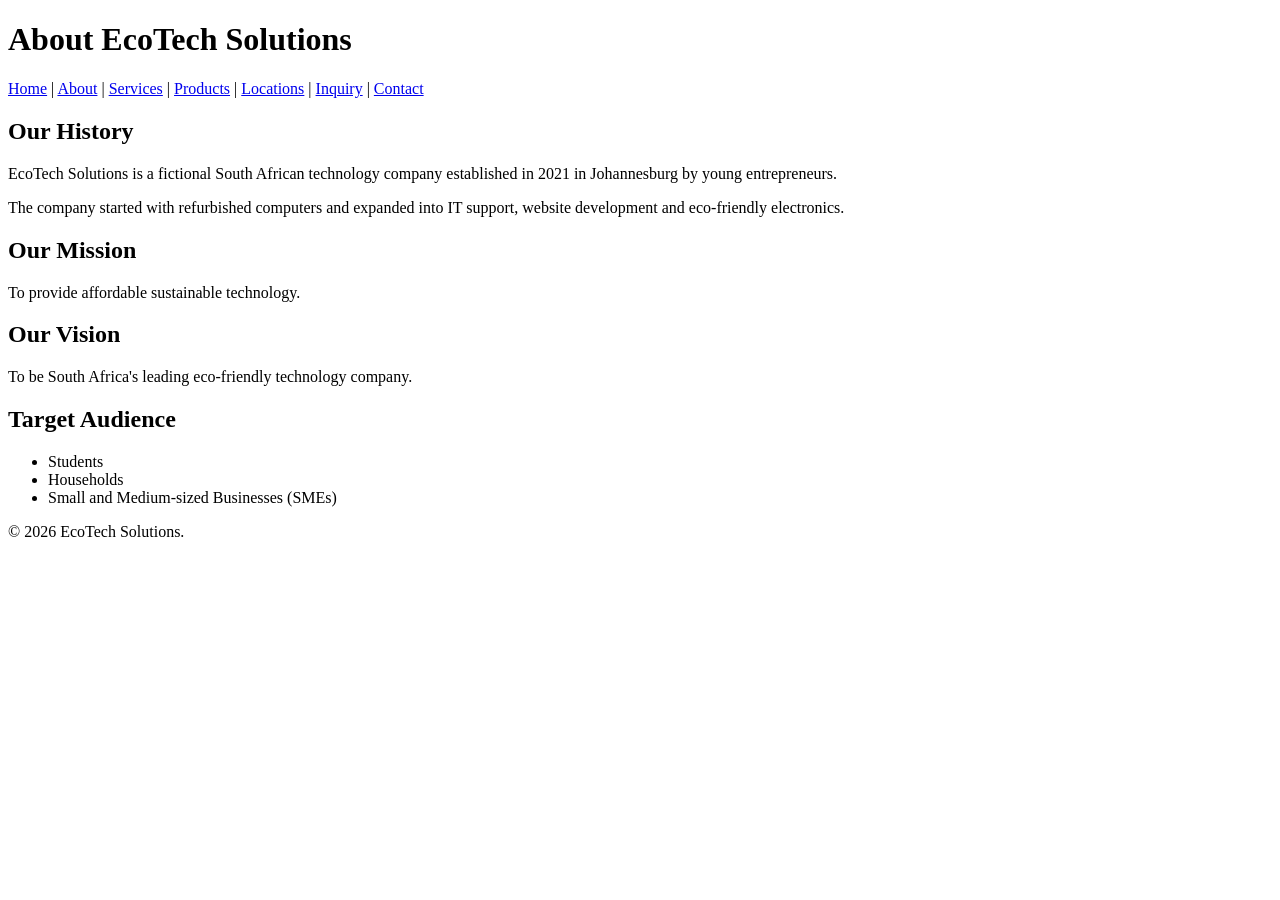
==== about.html @ 3eddca94 "Add files via upload" ====
<!DOCTYPE html>
<html lang="en">
<head>
    <meta charset="UTF-8">
    <meta name="viewport" content="width=device-width, initial-scale=1.0">
    <title>About - EcoTech Solutions</title>
</head>
<body>

    <header>
        <h1>About EcoTech Solutions</h1>

        <nav>
            <a href="index.html">Home</a> |
            <a href="about.html">About</a> |
            <a href="services.html">Services</a> |
            <a href="products.html">Products</a> |
            <a href="locations.html">Locations</a> |
            <a href="inquiry.html">Inquiry</a> |
            <a href="contact.html">Contact</a>
        </nav>
    </header>

    <main>

        <h2>Our History</h2>

        <p>
            EcoTech Solutions is a fictional South African technology
            company established in 2021 in Johannesburg by young
            entrepreneurs.
        </p>

        <p>
            The company started with refurbished computers and expanded
            into IT support, website development and eco-friendly
            electronics.
        </p>

        <h2>Our Mission</h2>

        <p>
            To provide affordable sustainable technology.
        </p>

        <h2>Our Vision</h2>

        <p>
            To be South Africa's leading eco-friendly technology company.
        </p>

        <h2>Target Audience</h2>

        <ul>
            <li>Students</li>
            <li>Households</li>
            <li>Small and Medium-sized Businesses (SMEs)</li>
        </ul>

    </main>

    <footer>
        <p>&copy; 2026 EcoTech Solutions.</p>
    </footer>

</body>
</html>
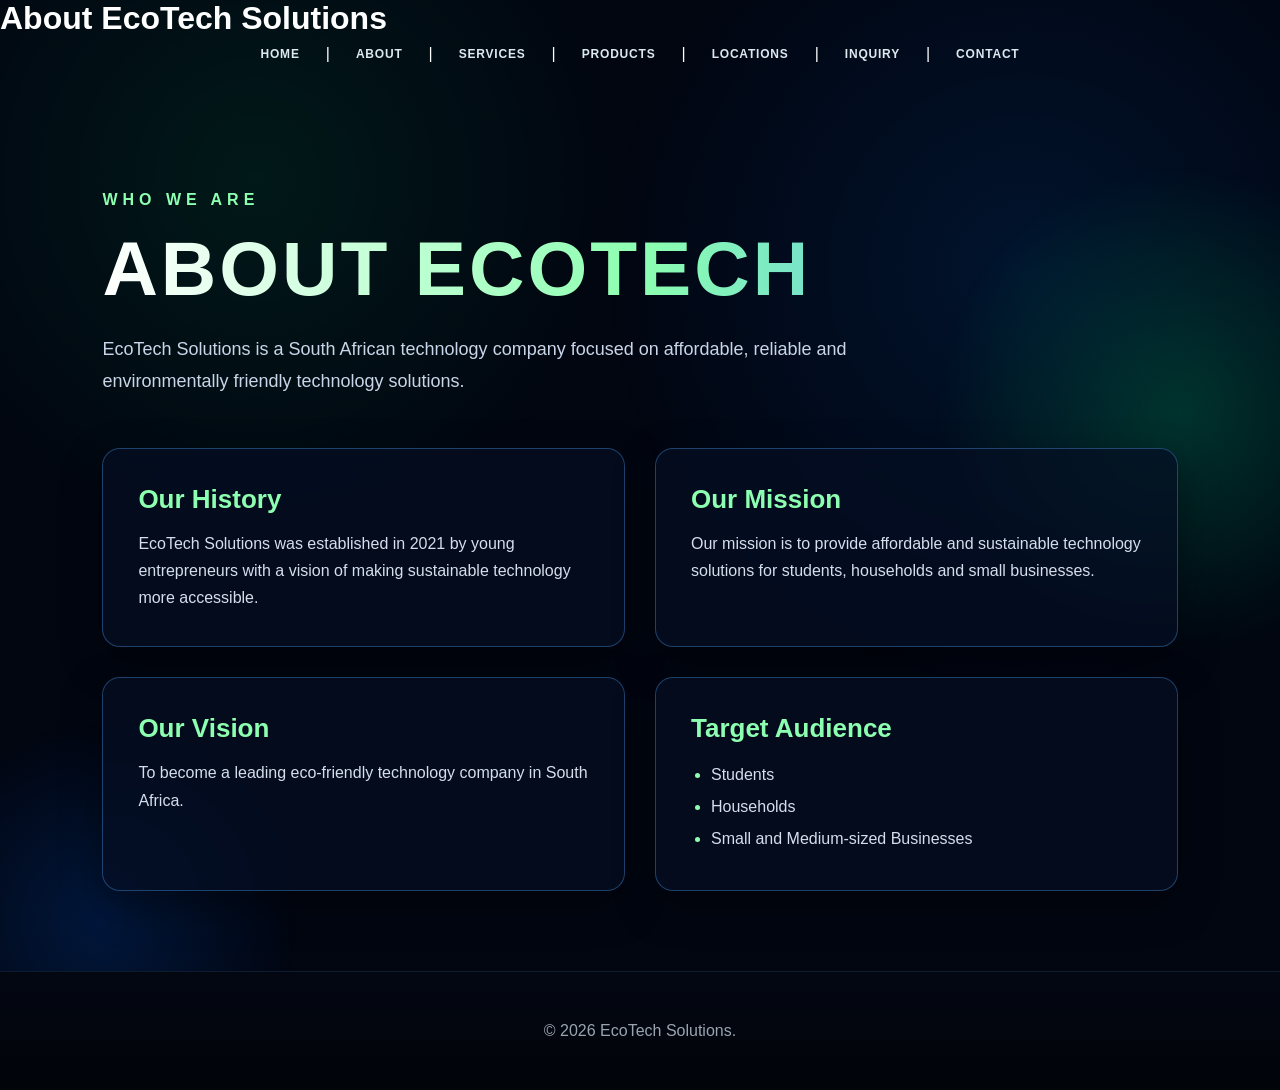
==== commit d12f350c: "Add files via upload" ====
--- a/about.html
+++ b/about.html
@@ -1,6 +1,7 @@
 <!DOCTYPE html>
 <html lang="en">
 <head>
+    <link rel="stylesheet" href="style.css">
     <meta charset="UTF-8">
     <meta name="viewport" content="width=device-width, initial-scale=1.0">
     <title>About - EcoTech Solutions</title>
@@ -21,44 +22,54 @@
         </nav>
     </header>
 
-    <main>
+<main class="page-content">
 
-        <h2>Our History</h2>
+    <p class="page-subtitle">WHO WE ARE</p>
 
-        <p>
-            EcoTech Solutions is a fictional South African technology
-            company established in 2021 in Johannesburg by young
-            entrepreneurs.
-        </p>
+    <h1 class="page-title">About EcoTech</h1>
 
-        <p>
-            The company started with refurbished computers and expanded
-            into IT support, website development and eco-friendly
-            electronics.
-        </p>
+    <p class="page-description">
+        EcoTech Solutions is a South African technology company focused on
+        affordable, reliable and environmentally friendly technology solutions.
+    </p>
 
-        <h2>Our Mission</h2>
+    <div class="content-grid">
 
-        <p>
-            To provide affordable sustainable technology.
-        </p>
+        <div class="content-card">
+            <h2>Our History</h2>
+            <p>
+                EcoTech Solutions was established in 2021 by young entrepreneurs
+                with a vision of making sustainable technology more accessible.
+            </p>
+        </div>
 
-        <h2>Our Vision</h2>
+        <div class="content-card">
+            <h2>Our Mission</h2>
+            <p>
+                Our mission is to provide affordable and sustainable technology
+                solutions for students, households and small businesses.
+            </p>
+        </div>
 
-        <p>
-            To be South Africa's leading eco-friendly technology company.
-        </p>
+        <div class="content-card">
+            <h2>Our Vision</h2>
+            <p>
+                To become a leading eco-friendly technology company in South Africa.
+            </p>
+        </div>
 
-        <h2>Target Audience</h2>
+        <div class="content-card">
+            <h2>Target Audience</h2>
+            <ul>
+                <li>Students</li>
+                <li>Households</li>
+                <li>Small and Medium-sized Businesses</li>
+            </ul>
+        </div>
 
-        <ul>
-            <li>Students</li>
-            <li>Households</li>
-            <li>Small and Medium-sized Businesses (SMEs)</li>
-        </ul>
+    </div>
 
-    </main>
-
+</main>
     <footer>
         <p>&copy; 2026 EcoTech Solutions.</p>
     </footer>
--- a/style.css
+++ b/style.css
@@ -0,0 +1,1545 @@
+* {
+    margin: 0;
+    padding: 0;
+    box-sizing: border-box;
+}
+
+html {
+    scroll-behavior: smooth;
+}
+
+body {
+    font-family: Arial, Helvetica, sans-serif;
+    background: #020611;
+    color: #ffffff;
+    min-height: 100vh;
+    overflow-x: hidden;
+}
+
+body::before {
+    content: "";
+    position: fixed;
+    inset: 0;
+    background:
+        radial-gradient(circle at 20% 20%, rgba(0, 255, 120, 0.08), transparent 30%),
+        radial-gradient(circle at 80% 30%, rgba(0, 120, 255, 0.12), transparent 35%);
+    pointer-events: none;
+    z-index: -1;
+}
+
+.site-header {
+    width: 100%;
+    min-height: 88px;
+    padding: 16px 6%;
+    display: flex;
+    align-items: center;
+    justify-content: space-between;
+    gap: 30px;
+    position: relative;
+    z-index: 10;
+    background: rgba(2, 7, 18, 0.88);
+    border-bottom: 1px solid rgba(0, 255, 130, 0.15);
+    backdrop-filter: blur(18px);
+    box-shadow: 0 10px 40px rgba(0, 0, 0, 0.35);
+}
+
+.brand {
+    display: flex;
+    align-items: center;
+    gap: 12px;
+    min-width: 190px;
+}
+
+.logo-circle {
+    width: 44px;
+    height: 44px;
+    border-radius: 50%;
+    display: flex;
+    align-items: center;
+    justify-content: center;
+    color: #9cffb8;
+    font-size: 25px;
+    border: 2px solid #53ff8a;
+    background: radial-gradient(circle, #0b542b, #03130c);
+    box-shadow:
+        0 0 10px rgba(70, 255, 130, 0.7),
+        inset 0 0 15px rgba(70, 255, 130, 0.3);
+    transform: translateZ(20px);
+}
+
+.brand h1 {
+    font-size: 25px;
+    letter-spacing: 1px;
+    font-weight: 900;
+    line-height: 1;
+}
+
+.brand h1 span {
+    color: #55ff87;
+    text-shadow: 0 0 12px rgba(80, 255, 130, 0.5);
+}
+
+.brand small {
+    display: block;
+    margin-top: 5px;
+    font-size: 8px;
+    letter-spacing: 4px;
+    color: #8fa7b7;
+}
+
+nav {
+    display: flex;
+    align-items: center;
+    justify-content: center;
+    gap: 26px;
+}
+
+nav a {
+    color: #dce9ef;
+    text-decoration: none;
+    font-size: 12px;
+    font-weight: 700;
+    letter-spacing: 0.8px;
+    text-transform: uppercase;
+    position: relative;
+    padding: 10px 0;
+    transition: 0.3s ease;
+}
+
+nav a::after {
+    content: "";
+    position: absolute;
+    left: 50%;
+    bottom: 2px;
+    width: 0;
+    height: 2px;
+    background: #54ff8a;
+    box-shadow: 0 0 10px #54ff8a;
+    transform: translateX(-50%);
+    transition: 0.3s ease;
+}
+
+nav a:hover {
+    color: #59ff8d;
+    text-shadow: 0 0 10px rgba(80, 255, 130, 0.6);
+    transform: translateY(-2px);
+}
+
+nav a:hover::after {
+    width: 100%;
+}
+
+.header-button {
+    color: #ffffff;
+    text-decoration: none;
+    padding: 12px 22px;
+    border: 1px solid #55a9ff;
+    border-radius: 30px;
+    font-size: 12px;
+    font-weight: 700;
+    white-space: nowrap;
+    background: rgba(20, 80, 150, 0.12);
+    box-shadow:
+        0 0 12px rgba(60, 150, 255, 0.2),
+        inset 0 0 15px rgba(60, 150, 255, 0.05);
+    transition: 0.35s ease;
+}
+
+.header-button:hover {
+    color: #ffffff;
+    background: #0879d9;
+    border-color: #72c0ff;
+    transform: translateY(-3px) scale(1.04);
+    box-shadow:
+        0 8px 25px rgba(0, 130, 255, 0.35),
+        0 0 20px rgba(0, 150, 255, 0.35);
+}
+
+main {
+    width: 100%;
+}
+
+.hero {
+    min-height: calc(100vh - 88px);
+    position: relative;
+    display: flex;
+    align-items: center;
+    padding: 90px 8%;
+    overflow: hidden;
+    isolation: isolate;
+    background-image:
+        linear-gradient(
+            90deg,
+            rgba(1, 5, 12, 0.96) 0%,
+            rgba(1, 7, 18, 0.88) 28%,
+            rgba(2, 10, 25, 0.45) 58%,
+            rgba(0, 10, 25, 0.28) 100%
+        ),
+        url("images/hero.jpg");
+    background-size: cover;
+    background-position: center;
+    background-repeat: no-repeat;
+}
+
+.hero::before {
+    content: "";
+    position: absolute;
+    inset: -5%;
+    z-index: -2;
+    background:
+        radial-gradient(circle at 75% 50%, rgba(0, 115, 255, 0.18), transparent 35%),
+        radial-gradient(circle at 25% 60%, rgba(0, 255, 120, 0.08), transparent 30%);
+    pointer-events: none;
+}
+
+.hero::after {
+    content: "";
+    position: absolute;
+    inset: 0;
+    z-index: -1;
+    background:
+        linear-gradient(180deg, rgba(0, 0, 0, 0.15), transparent 35%, rgba(0, 0, 0, 0.35)),
+        linear-gradient(90deg, rgba(0, 0, 0, 0.2), transparent 70%);
+    pointer-events: none;
+}
+
+.hero-content {
+    width: min(720px, 100%);
+    position: relative;
+    z-index: 2;
+    transform-style: preserve-3d;
+    animation: heroIn 1s ease-out;
+}
+
+.eyebrow {
+    color: #65ff8e;
+    font-size: 13px;
+    font-weight: 800;
+    letter-spacing: 5px;
+    margin-bottom: 20px;
+    text-shadow: 0 0 15px rgba(80, 255, 130, 0.7);
+}
+
+.hero h2 {
+    position: relative;
+    padding-left: 28px;
+    font-size: clamp(48px, 7vw, 88px);
+    line-height: 0.98;
+    font-weight: 900;
+    letter-spacing: -3px;
+    text-transform: uppercase;
+    text-shadow:
+        0 4px 0 rgba(0, 0, 0, 0.3),
+        0 10px 30px rgba(0, 0, 0, 0.5);
+}
+
+.hero h2::before {
+    content: "";
+    position: absolute;
+    left: 0;
+    top: 2px;
+    bottom: 2px;
+    width: 5px;
+    border-radius: 5px;
+    background: #58ff86;
+    box-shadow:
+        0 0 12px #58ff86,
+        0 0 30px rgba(70, 255, 130, 0.65);
+}
+
+.hero h2 span {
+    display: block;
+    color: #8aff9e;
+    text-shadow:
+        0 0 8px rgba(90, 255, 130, 0.7),
+        0 0 25px rgba(50, 255, 120, 0.35),
+        0 4px 0 rgba(0, 80, 40, 0.4);
+}
+
+.hero-text {
+    max-width: 650px;
+    margin: 28px 0 32px 28px;
+    color: #d3e0e7;
+    font-size: 16px;
+    line-height: 1.7;
+    text-shadow: 0 2px 8px #000;
+}
+
+.hero-buttons {
+    display: flex;
+    align-items: center;
+    gap: 16px;
+    margin-left: 28px;
+    perspective: 800px;
+}
+
+.btn {
+    display: inline-flex;
+    align-items: center;
+    justify-content: center;
+    min-width: 175px;
+    padding: 15px 25px;
+    border-radius: 8px;
+    text-decoration: none;
+    font-size: 13px;
+    font-weight: 800;
+    letter-spacing: 1px;
+    text-transform: uppercase;
+    transition: 0.35s ease;
+    position: relative;
+    transform-style: preserve-3d;
+}
+
+.btn-primary {
+    color: #04110a;
+    background: linear-gradient(135deg, #a4ffb5, #52e982);
+    border: 1px solid #b5ffc4;
+    box-shadow:
+        0 10px 25px rgba(50, 255, 120, 0.2),
+        0 0 20px rgba(50, 255, 120, 0.15);
+}
+
+.btn-primary:hover {
+    transform: translateY(-6px) rotateX(8deg) scale(1.04);
+    box-shadow:
+        0 18px 35px rgba(50, 255, 120, 0.3),
+        0 0 30px rgba(50, 255, 120, 0.4);
+}
+
+.btn-outline {
+    color: #ffffff;
+    background: rgba(5, 30, 55, 0.35);
+    border: 1px solid #37bfff;
+    box-shadow:
+        inset 0 0 15px rgba(30, 170, 255, 0.08),
+        0 0 12px rgba(30, 170, 255, 0.12);
+}
+
+.btn-outline:hover {
+    color: #ffffff;
+    background: rgba(0, 125, 220, 0.3);
+    transform: translateY(-6px) rotateX(8deg) scale(1.04);
+    box-shadow:
+        0 18px 35px rgba(0, 140, 255, 0.25),
+        0 0 25px rgba(0, 170, 255, 0.35);
+}
+
+section:not(.hero) {
+    padding: 90px 8%;
+    background: #030914;
+}
+
+section:not(.hero) h1,
+section:not(.hero) h2 {
+    color: #ffffff;
+    margin-bottom: 20px;
+}
+
+section:not(.hero) p {
+    color: #b8c9d2;
+    line-height: 1.7;
+}
+
+.card,
+.service-card,
+.product-card {
+    background: linear-gradient(
+        145deg,
+        rgba(15, 45, 65, 0.8),
+        rgba(3, 12, 25, 0.9)
+    );
+    border: 1px solid rgba(80, 255, 140, 0.18);
+    border-radius: 18px;
+    padding: 28px;
+    box-shadow:
+        0 15px 40px rgba(0, 0, 0, 0.35),
+        inset 0 1px 0 rgba(255, 255, 255, 0.05);
+    transform-style: preserve-3d;
+    transition: 0.4s ease;
+}
+
+.card:hover,
+.service-card:hover,
+.product-card:hover {
+    transform: translateY(-10px) rotateX(3deg) rotateY(-3deg);
+    border-color: rgba(80, 255, 140, 0.5);
+    box-shadow:
+        0 25px 55px rgba(0, 0, 0, 0.5),
+        0 0 25px rgba(50, 255, 120, 0.12);
+}
+
+button,
+input,
+textarea,
+select {
+    font-family: inherit;
+}
+
+input,
+textarea,
+select {
+    width: 100%;
+    padding: 14px 16px;
+    margin-top: 8px;
+    color: #ffffff;
+    background: rgba(3, 15, 28, 0.9);
+    border: 1px solid rgba(80, 180, 255, 0.3);
+    border-radius: 8px;
+    outline: none;
+    transition: 0.3s ease;
+}
+
+input:focus,
+textarea:focus,
+select:focus {
+    border-color: #55ff8a;
+    box-shadow: 0 0 15px rgba(80, 255, 130, 0.15);
+}
+
+textarea {
+    min-height: 140px;
+    resize: vertical;
+}
+
+footer {
+    padding: 30px 8%;
+    text-align: center;
+    color: #8da2ad;
+    background: #01050b;
+    border-top: 1px solid rgba(80, 255, 130, 0.12);
+}
+
+@keyframes heroIn {
+    from {
+        opacity: 0;
+        transform: translateY(35px) translateZ(-40px);
+    }
+
+    to {
+        opacity: 1;
+        transform: translateY(0) translateZ(0);
+    }
+}
+
+@media (max-width: 1100px) {
+    .site-header {
+        padding: 15px 4%;
+    }
+
+    nav {
+        gap: 16px;
+    }
+
+    nav a {
+        font-size: 10px;
+    }
+
+    .hero {
+        padding: 80px 6%;
+    }
+}
+
+@media (max-width: 850px) {
+    .site-header {
+        flex-wrap: wrap;
+        justify-content: center;
+    }
+
+    .brand {
+        width: 100%;
+        justify-content: center;
+    }
+
+    nav {
+        order: 3;
+        width: 100%;
+        flex-wrap: wrap;
+    }
+
+    .header-button {
+        position: absolute;
+        right: 20px;
+        top: 18px;
+    }
+
+    .hero {
+        min-height: 720px;
+        padding: 70px 7%;
+        background-position: 65% center;
+    }
+
+    .hero h2 {
+        font-size: clamp(45px, 9vw, 70px);
+    }
+}
+
+@media (max-width: 600px) {
+    .site-header {
+        min-height: auto;
+        padding: 18px 5%;
+    }
+
+    .header-button {
+        display: none;
+    }
+
+    nav {
+        gap: 12px 18px;
+    }
+
+    nav a {
+        font-size: 9px;
+    }
+
+    .hero {
+        min-height: 700px;
+        padding: 60px 7%;
+        background-position: 62% center;
+    }
+
+    .hero h2 {
+        padding-left: 20px;
+        font-size: clamp(42px, 12vw, 62px);
+        letter-spacing: -2px;
+    }
+
+    .hero h2::before {
+        width: 4px;
+    }
+
+    .eyebrow {
+        font-size: 10px;
+        letter-spacing: 3px;
+    }
+
+    .hero-text {
+        margin-left: 20px;
+        font-size: 14px;
+    }
+
+    .hero-buttons {
+        margin-left: 20px;
+        flex-direction: column;
+        align-items: stretch;
+    }
+
+    .btn {
+        width: 100%;
+    }
+}
+.hero-content {
+    transform-style: preserve-3d;
+    perspective: 1000px;
+}
+
+.hero-content .eyebrow {
+    transform: translateZ(35px);
+}
+
+.hero h2 {
+    transform: translateZ(45px);
+    text-shadow:
+        0 2px 0 #b7c5ce,
+        0 5px 0 rgba(0, 40, 60, 0.7),
+        0 12px 25px rgba(0, 0, 0, 0.8),
+        0 0 30px rgba(70, 255, 140, 0.15);
+}
+
+.hero h2 span {
+    transform: translateZ(15px);
+    text-shadow:
+        0 2px 0 #3d9e55,
+        0 5px 0 rgba(0, 60, 30, 0.8),
+        0 0 15px rgba(80, 255, 130, 0.8),
+        0 0 35px rgba(80, 255, 130, 0.45);
+}
+
+.hero-text {
+    transform: translateZ(30px);
+}
+
+.hero-buttons {
+    transform: translateZ(50px);
+}
+
+.btn {
+    transform-style: preserve-3d;
+    transition: transform 0.35s ease, box-shadow 0.35s ease;
+}
+
+.btn-primary {
+    box-shadow:
+        0 5px 0 #25894b,
+        0 12px 25px rgba(0, 0, 0, 0.5),
+        0 0 25px rgba(70, 255, 130, 0.3);
+}
+
+.btn-primary:hover {
+    transform: translateY(-7px) translateZ(15px) rotateX(5deg);
+    box-shadow:
+        0 8px 0 #25894b,
+        0 20px 35px rgba(0, 0, 0, 0.6),
+        0 0 35px rgba(70, 255, 130, 0.6);
+}
+
+.btn-outline {
+    box-shadow:
+        0 5px 0 #075b91,
+        0 12px 25px rgba(0, 0, 0, 0.5),
+        0 0 20px rgba(30, 170, 255, 0.25);
+}
+
+.btn-outline:hover {
+    transform: translateY(-7px) translateZ(15px) rotateX(5deg);
+    box-shadow:
+        0 8px 0 #075b91,
+        0 20px 35px rgba(0, 0, 0, 0.6),
+        0 0 35px rgba(30, 180, 255, 0.6);
+}
+
+.hero::before {
+    animation: blueGlow 7s ease-in-out infinite alternate;
+}
+
+@keyframes blueGlow {
+    0% {
+        opacity: 0.45;
+        transform: scale(1);
+    }
+
+    100% {
+        opacity: 0.9;
+        transform: scale(1.08);
+    }
+}
+
+.logo-circle {
+    transform-style: preserve-3d;
+    animation: logoFloat 4s ease-in-out infinite;
+}
+
+@keyframes logoFloat {
+    0%,
+    100% {
+        transform: translateY(0) rotateY(0deg);
+    }
+
+    50% {
+        transform: translateY(-4px) rotateY(12deg);
+    }
+}
+.hero {
+    position: relative;
+    overflow: hidden;
+    isolation: isolate;
+    perspective: 1200px;
+}
+
+.hero::before {
+    content: "";
+    position: absolute;
+    inset: 0;
+    background:
+        radial-gradient(circle at 75% 45%, rgba(0, 120, 255, 0.35), transparent 35%),
+        radial-gradient(circle at 20% 80%, rgba(0, 255, 120, 0.12), transparent 30%);
+    z-index: -1;
+    pointer-events: none;
+}
+
+.hero::after {
+    content: "";
+    position: absolute;
+    width: 500px;
+    height: 500px;
+    right: -180px;
+    top: 50%;
+    transform: translateY(-50%) rotateX(55deg) rotateZ(-20deg);
+    border-radius: 50%;
+    background: radial-gradient(
+        circle,
+        rgba(0, 140, 255, 0.25),
+        rgba(0, 80, 255, 0.08) 45%,
+        transparent 70%
+    );
+    filter: blur(15px);
+    z-index: -1;
+    animation: heroGlow 6s ease-in-out infinite alternate;
+}
+
+.hero-content {
+    position: relative;
+    z-index: 2;
+    transform-style: preserve-3d;
+    animation: heroEntrance 1.2s ease-out;
+}
+
+.hero h2 {
+    text-shadow:
+        0 2px 0 rgba(255, 255, 255, 0.15),
+        0 8px 25px rgba(0, 100, 255, 0.25);
+    transform: translateZ(30px);
+}
+
+.hero h2 span {
+    text-shadow:
+        0 0 8px rgba(120, 255, 80, 0.8),
+        0 0 25px rgba(80, 255, 100, 0.45),
+        0 8px 25px rgba(0, 0, 0, 0.35);
+}
+
+.hero-buttons {
+    transform: translateZ(45px);
+}
+
+.btn {
+    position: relative;
+    overflow: hidden;
+    transform-style: preserve-3d;
+    transition:
+        transform 0.35s ease,
+        box-shadow 0.35s ease,
+        background 0.35s ease;
+}
+
+.btn::before {
+    content: "";
+    position: absolute;
+    top: 0;
+    left: -120%;
+    width: 70%;
+    height: 100%;
+    background: linear-gradient(
+        90deg,
+        transparent,
+        rgba(255, 255, 255, 0.5),
+        transparent
+    );
+    transform: skewX(-25deg);
+    transition: left 0.6s ease;
+}
+
+.btn:hover::before {
+    left: 150%;
+}
+
+.btn:hover {
+    transform: translateY(-6px) translateZ(20px);
+}
+
+.btn-primary:hover {
+    box-shadow:
+        0 12px 30px rgba(80, 255, 120, 0.35),
+        0 0 25px rgba(80, 255, 120, 0.2);
+}
+
+.btn-outline:hover {
+    box-shadow:
+        0 12px 30px rgba(0, 140, 255, 0.35),
+        0 0 25px rgba(0, 140, 255, 0.2);
+}
+
+nav a {
+    position: relative;
+    transition:
+        color 0.3s ease,
+        transform 0.3s ease;
+}
+
+nav a:hover {
+    transform: translateY(-3px);
+}
+
+nav a::after {
+    content: "";
+    position: absolute;
+    left: 50%;
+    bottom: -8px;
+    width: 0;
+    height: 2px;
+    background: #7dff70;
+    box-shadow: 0 0 10px rgba(125, 255, 112, 0.8);
+    transform: translateX(-50%);
+    transition: width 0.3s ease;
+}
+
+nav a:hover::after {
+    width: 100%;
+}
+
+.header-button {
+    transform-style: preserve-3d;
+    transition:
+        transform 0.3s ease,
+        box-shadow 0.3s ease;
+}
+
+.header-button:hover {
+    transform: translateY(-4px) translateZ(15px);
+    box-shadow:
+        0 8px 25px rgba(0, 140, 255, 0.25),
+        0 0 15px rgba(80, 255, 120, 0.15);
+}
+
+.brand {
+    transform-style: preserve-3d;
+    transition: transform 0.35s ease;
+}
+
+.brand:hover {
+    transform: translateZ(20px) rotateY(-4deg);
+}
+
+.logo-circle {
+    box-shadow:
+        0 0 10px rgba(100, 255, 100, 0.45),
+        0 0 25px rgba(0, 150, 255, 0.2);
+    transition:
+        transform 0.4s ease,
+        box-shadow 0.4s ease;
+}
+
+.brand:hover .logo-circle {
+    transform: rotate(15deg) scale(1.08);
+    box-shadow:
+        0 0 15px rgba(100, 255, 100, 0.7),
+        0 0 35px rgba(0, 150, 255, 0.3);
+}
+
+@keyframes heroGlow {
+    0% {
+        transform: translateY(-50%) rotateX(55deg) rotateZ(-20deg) scale(0.95);
+        opacity: 0.65;
+    }
+
+    100% {
+        transform: translateY(-50%) rotateX(55deg) rotateZ(-20deg) scale(1.08);
+        opacity: 1;
+    }
+}
+
+@keyframes heroEntrance {
+    0% {
+        opacity: 0;
+        transform: translateY(35px) translateZ(-50px);
+    }
+
+    100% {
+        opacity: 1;
+        transform: translateY(0) translateZ(0);
+    }
+}
+
+@media (prefers-reduced-motion: reduce) {
+    *,
+    *::before,
+    *::after {
+        animation-duration: 0.01ms !important;
+        animation-iteration-count: 1 !important;
+        transition-duration: 0.01ms !important;
+    }
+}
+section:not(.hero) {
+    position: relative;
+    padding: 90px 8%;
+    background:
+        radial-gradient(circle at 80% 20%, rgba(0, 100, 255, 0.12), transparent 35%),
+        radial-gradient(circle at 15% 80%, rgba(70, 255, 120, 0.08), transparent 30%),
+        #030712;
+    overflow: hidden;
+}
+
+section:not(.hero)::before {
+    content: "";
+    position: absolute;
+    inset: 0;
+    background-image:
+        linear-gradient(rgba(80, 150, 255, 0.035) 1px, transparent 1px),
+        linear-gradient(90deg, rgba(80, 150, 255, 0.035) 1px, transparent 1px);
+    background-size: 50px 50px;
+    mask-image: linear-gradient(to bottom, transparent, black 20%, black 80%, transparent);
+    pointer-events: none;
+}
+
+section:not(.hero) > * {
+    position: relative;
+    z-index: 2;
+}
+
+section:not(.hero) h1,
+section:not(.hero) h2 {
+    color: #f4f8ff;
+    text-shadow: 0 5px 20px rgba(0, 130, 255, 0.2);
+}
+
+section:not(.hero) h2 span,
+section:not(.hero) h1 span {
+    color: #7dff70;
+    text-shadow:
+        0 0 10px rgba(125, 255, 112, 0.5),
+        0 0 25px rgba(125, 255, 112, 0.2);
+}
+
+section:not(.hero) p {
+    color: rgba(220, 232, 245, 0.78);
+    line-height: 1.8;
+}
+
+.card,
+.service-card,
+.product-card,
+.location-card,
+.feature-card,
+.about-card {
+    position: relative;
+    background:
+        linear-gradient(
+            145deg,
+            rgba(20, 45, 80, 0.72),
+            rgba(3, 12, 28, 0.9)
+        );
+    border: 1px solid rgba(80, 170, 255, 0.2);
+    border-radius: 18px;
+    padding: 30px;
+    box-shadow:
+        0 20px 50px rgba(0, 0, 0, 0.35),
+        inset 0 1px 0 rgba(255, 255, 255, 0.06);
+    backdrop-filter: blur(14px);
+    transform-style: preserve-3d;
+    transition:
+        transform 0.4s ease,
+        border-color 0.4s ease,
+        box-shadow 0.4s ease;
+}
+
+.card:hover,
+.service-card:hover,
+.product-card:hover,
+.location-card:hover,
+.feature-card:hover,
+.about-card:hover {
+    transform: translateY(-12px) rotateX(3deg) rotateY(-3deg);
+    border-color: rgba(125, 255, 112, 0.55);
+    box-shadow:
+        0 30px 70px rgba(0, 0, 0, 0.5),
+        0 0 30px rgba(0, 120, 255, 0.12),
+        inset 0 1px 0 rgba(255, 255, 255, 0.1);
+}
+
+.card::before,
+.service-card::before,
+.product-card::before,
+.location-card::before,
+.feature-card::before,
+.about-card::before {
+    content: "";
+    position: absolute;
+    inset: 0;
+    border-radius: inherit;
+    background: linear-gradient(
+        135deg,
+        rgba(255, 255, 255, 0.08),
+        transparent 35%
+    );
+    pointer-events: none;
+}
+
+.card h3,
+.service-card h3,
+.product-card h3,
+.location-card h3,
+.feature-card h3,
+.about-card h3 {
+    color: #ffffff;
+    margin-bottom: 12px;
+}
+
+.card:hover h3,
+.service-card:hover h3,
+.product-card:hover h3,
+.location-card:hover h3,
+.feature-card:hover h3,
+.about-card:hover h3 {
+    color: #9cff91;
+}
+
+.card a,
+.service-card a,
+.product-card a,
+.location-card a {
+    display: inline-block;
+    margin-top: 15px;
+    color: #7dff70;
+    text-decoration: none;
+    font-weight: 700;
+    transition: transform 0.3s ease;
+}
+
+.card a:hover,
+.service-card a:hover,
+.product-card a:hover,
+.location-card a:hover {
+    transform: translateX(6px);
+}
+
+img {
+    max-width: 100%;
+    height: auto;
+    border-radius: 16px;
+    transition:
+        transform 0.5s ease,
+        filter 0.5s ease;
+}
+
+.card:hover img,
+.service-card:hover img,
+.product-card:hover img,
+.location-card:hover img {
+    transform: scale(1.04) translateZ(20px);
+    filter: brightness(1.08) saturate(1.1);
+}
+
+form {
+    background: linear-gradient(
+        145deg,
+        rgba(12, 35, 65, 0.75),
+        rgba(2, 10, 25, 0.9)
+    );
+    border: 1px solid rgba(80, 170, 255, 0.2);
+    border-radius: 20px;
+    padding: 35px;
+    box-shadow:
+        0 25px 60px rgba(0, 0, 0, 0.4),
+        inset 0 1px 0 rgba(255, 255, 255, 0.05);
+    backdrop-filter: blur(15px);
+}
+
+input,
+textarea,
+select {
+    width: 100%;
+    padding: 14px 16px;
+    margin-top: 8px;
+    margin-bottom: 18px;
+    background: rgba(2, 10, 25, 0.8);
+    color: #ffffff;
+    border: 1px solid rgba(80, 170, 255, 0.25);
+    border-radius: 10px;
+    outline: none;
+    transition:
+        border-color 0.3s ease,
+        box-shadow 0.3s ease,
+        transform 0.3s ease;
+}
+
+input:focus,
+textarea:focus,
+select:focus {
+    border-color: #7dff70;
+    box-shadow:
+        0 0 0 3px rgba(125, 255, 112, 0.08),
+        0 0 20px rgba(80, 180, 255, 0.15);
+    transform: translateY(-2px);
+}
+
+label {
+    color: #cfe0f5;
+    font-weight: 600;
+}
+
+footer {
+    position: relative;
+    background:
+        linear-gradient(180deg, #030712, #010409);
+    border-top: 1px solid rgba(80, 170, 255, 0.15);
+    padding: 50px 8%;
+    color: rgba(220, 232, 245, 0.7);
+}
+
+footer a {
+    color: #9cb7d5;
+    text-decoration: none;
+    transition: color 0.3s ease;
+}
+
+footer a:hover {
+    color: #7dff70;
+}
+
+@media (max-width: 900px) {
+    section:not(.hero) {
+        padding: 70px 5%;
+    }
+
+    .card,
+    .service-card,
+    .product-card,
+    .location-card,
+    .feature-card,
+    .about-card {
+        padding: 24px;
+    }
+}
+
+@media (max-width: 600px) {
+    section:not(.hero) {
+        padding: 55px 5%;
+    }
+
+    form {
+        padding: 22px;
+    }
+
+    .card:hover,
+    .service-card:hover,
+    .product-card:hover,
+    .location-card:hover,
+    .feature-card:hover,
+    .about-card:hover {
+        transform: translateY(-6px);
+    }
+}
+/* =========================================
+   RESPONSIVE DESIGN
+   ========================================= */
+
+/* Tablet */
+@media (max-width: 1024px) {
+
+    .container {
+        width: 90%;
+        margin: auto;
+    }
+
+    nav ul {
+        gap: 18px;
+    }
+
+    .hero {
+        min-height: 80vh;
+        padding: 80px 5%;
+    }
+
+    .hero h1 {
+        font-size: 4rem;
+    }
+
+    .hero p {
+        max-width: 600px;
+    }
+
+    .services-grid,
+    .products-grid {
+        grid-template-columns: repeat(2, 1fr);
+    }
+}
+
+
+/* Mobile */
+@media (max-width: 768px) {
+
+    body {
+        overflow-x: hidden;
+    }
+
+    header {
+        padding: 15px 20px;
+    }
+
+    nav ul {
+        flex-direction: column;
+        gap: 12px;
+        text-align: center;
+    }
+
+    nav {
+        display: none;
+    }
+
+    .hero {
+        min-height: auto;
+        padding: 100px 25px 60px;
+        text-align: left;
+    }
+
+    .hero h1 {
+        font-size: 2.8rem;
+        line-height: 1.05;
+    }
+
+    .hero p {
+        font-size: 1rem;
+        line-height: 1.6;
+    }
+
+    .hero-buttons {
+        display: flex;
+        flex-direction: column;
+        gap: 12px;
+        align-items: flex-start;
+    }
+
+    .hero-buttons a {
+        width: 100%;
+        max-width: 250px;
+        text-align: center;
+    }
+
+    .services-grid,
+    .products-grid {
+        grid-template-columns: 1fr;
+    }
+
+    .about-content {
+        grid-template-columns: 1fr;
+    }
+
+    .contact-container {
+        grid-template-columns: 1fr;
+    }
+
+    img {
+        max-width: 100%;
+        height: auto;
+    }
+}
+
+
+/* Small mobile phones */
+@media (max-width: 480px) {
+
+    .hero {
+        padding: 80px 20px 50px;
+    }
+
+    .hero h1 {
+        font-size: 2.2rem;
+    }
+
+    .hero p {
+        font-size: 0.95rem;
+    }
+
+    h2 {
+        font-size: 1.8rem;
+    }
+
+    .btn {
+        width: 100%;
+    }
+}
+.page-content {
+    min-height: calc(100vh - 160px);
+    padding: 120px 8% 80px;
+    position: relative;
+    overflow: hidden;
+}
+
+.page-content::before {
+    content: "";
+    position: absolute;
+    width: 500px;
+    height: 500px;
+    background: radial-gradient(circle, rgba(0, 255, 120, 0.16), transparent 70%);
+    top: 10%;
+    right: -150px;
+    pointer-events: none;
+}
+
+.page-content::after {
+    content: "";
+    position: absolute;
+    width: 400px;
+    height: 400px;
+    background: radial-gradient(circle, rgba(0, 100, 255, 0.18), transparent 70%);
+    bottom: -150px;
+    left: -100px;
+    pointer-events: none;
+}
+
+.page-title {
+    font-size: clamp(42px, 6vw, 80px);
+    font-weight: 900;
+    text-transform: uppercase;
+    letter-spacing: 3px;
+    margin-bottom: 20px;
+    background: linear-gradient(90deg, #ffffff, #8cffb0, #4da6ff);
+    -webkit-background-clip: text;
+    -webkit-text-fill-color: transparent;
+    position: relative;
+    z-index: 2;
+}
+
+.page-subtitle {
+    color: #8cffb0;
+    text-transform: uppercase;
+    letter-spacing: 5px;
+    font-weight: 700;
+    margin-bottom: 15px;
+    position: relative;
+    z-index: 2;
+}
+
+.page-description {
+    max-width: 800px;
+    color: #c9d5e8;
+    font-size: 18px;
+    line-height: 1.8;
+    margin-bottom: 50px;
+    position: relative;
+    z-index: 2;
+}
+
+.content-grid {
+    display: grid;
+    grid-template-columns: repeat(2, 1fr);
+    gap: 30px;
+    position: relative;
+    z-index: 2;
+}
+
+.content-card {
+    padding: 35px;
+    border: 1px solid rgba(77, 166, 255, 0.35);
+    border-radius: 18px;
+    background: rgba(5, 15, 35, 0.72);
+    backdrop-filter: blur(12px);
+    box-shadow: 0 15px 40px rgba(0, 0, 0, 0.4);
+    transition: 0.4s ease;
+}
+
+.content-card:hover {
+    transform: translateY(-10px);
+    border-color: #8cffb0;
+    box-shadow:
+        0 20px 50px rgba(0, 0, 0, 0.5),
+        0 0 25px rgba(0, 255, 120, 0.2);
+}
+
+.content-card h2 {
+    color: #8cffb0;
+    font-size: 26px;
+    margin-bottom: 15px;
+}
+
+.content-card p {
+    color: #d5deec;
+    line-height: 1.7;
+}
+
+.content-card ul {
+    padding-left: 20px;
+    color: #d5deec;
+    line-height: 2;
+}
+
+.content-card li::marker {
+    color: #8cffb0;
+}
+
+.section-heading {
+    text-align: center;
+    font-size: 42px;
+    margin: 70px 0 35px;
+    color: #ffffff;
+}
+
+.highlight {
+    color: #8cffb0;
+}
+
+@media (max-width: 768px) {
+
+    .page-content {
+        padding: 100px 6% 60px;
+    }
+
+    .page-title {
+        font-size: 42px;
+        letter-spacing: 1px;
+    }
+
+    .page-subtitle {
+        font-size: 13px;
+        letter-spacing: 3px;
+    }
+
+    .page-description {
+        font-size: 16px;
+    }
+
+    .content-grid {
+        grid-template-columns: 1fr;
+    }
+
+    .content-card {
+        padding: 25px;
+    }
+
+    .section-heading {
+        font-size: 32px;
+    }
+}
+.location-map {
+    position: relative;
+    max-width: 1000px;
+    height: 600px;
+    margin: 50px auto;
+    border: 1px solid rgba(77, 166, 255, 0.4);
+    border-radius: 25px;
+    overflow: hidden;
+    background:
+        linear-gradient(rgba(0, 20, 50, 0.8), rgba(2, 8, 25, 0.95)),
+        radial-gradient(circle at center, rgba(0, 120, 255, 0.2), transparent 65%);
+    box-shadow:
+        0 0 40px rgba(0, 100, 255, 0.2),
+        inset 0 0 50px rgba(0, 255, 150, 0.05);
+}
+
+.location-map::before {
+    content: "";
+    position: absolute;
+    inset: 0;
+    background-image:
+        linear-gradient(rgba(80, 160, 255, 0.08) 1px, transparent 1px),
+        linear-gradient(90deg, rgba(80, 160, 255, 0.08) 1px, transparent 1px);
+    background-size: 40px 40px;
+}
+
+.map-title {
+    position: absolute;
+    top: 25px;
+    left: 30px;
+    z-index: 5;
+    display: flex;
+    flex-direction: column;
+}
+
+.map-title span {
+    color: #8cffb0;
+    font-size: 18px;
+    font-weight: 800;
+    letter-spacing: 4px;
+}
+
+.map-title small {
+    color: #ffffff;
+    letter-spacing: 3px;
+    margin-top: 5px;
+}
+
+.map-shape {
+    position: absolute;
+    width: 500px;
+    height: 520px;
+    left: 50%;
+    top: 55%;
+    transform: translate(-50%, -50%);
+    clip-path: polygon(
+        48% 2%,
+        67% 8%,
+        78% 20%,
+        88% 35%,
+        96% 52%,
+        88% 70%,
+        78% 82%,
+        65% 91%,
+        52% 98%,
+        42% 90%,
+        30% 80%,
+        22% 65%,
+        13% 53%,
+        18% 39%,
+        10% 27%,
+        24% 19%,
+        34% 8%
+    );
+    background: rgba(20, 80, 140, 0.35);
+    border: 2px solid rgba(80, 180, 255, 0.5);
+    box-shadow: 0 0 50px rgba(0, 120, 255, 0.25);
+}
+
+.map-marker {
+    position: absolute;
+    display: flex;
+    align-items: center;
+    gap: 10px;
+    z-index: 10;
+}
+
+.map-marker span {
+    width: 15px;
+    height: 15px;
+    background: #8cffb0;
+    border: 3px solid #0a1425;
+    border-radius: 50%;
+    box-shadow: 0 0 20px #8cffb0;
+}
+
+.map-marker strong {
+    display: block;
+    color: white;
+    font-size: 15px;
+}
+
+.map-marker small {
+    display: block;
+    color: #8cffb0;
+    font-size: 10px;
+    letter-spacing: 1px;
+}
+
+.johannesburg {
+    top: 27%;
+    right: 20%;
+}
+
+.pretoria {
+    top: 20%;
+    right: 19%;
+}
+
+.durban {
+    top: 50%;
+    right: 10%;
+}
+
+.capetown {
+    bottom: 12%;
+    left: 20%;
+}
+
+@media (max-width: 768px) {
+
+    .location-map {
+        height: 500px;
+    }
+
+    .map-shape {
+        width: 360px;
+        height: 400px;
+    }
+
+    .map-marker strong {
+        font-size: 12px;
+    }
+
+    .map-marker small {
+        font-size: 8px;
+    }
+
+    .johannesburg {
+        right: 5%;
+    }
+
+    .pretoria {
+        right: 4%;
+    }
+
+    .durban {
+        right: 2%;
+    }
+
+    .capetown {
+        left: 8%;
+    }
+}
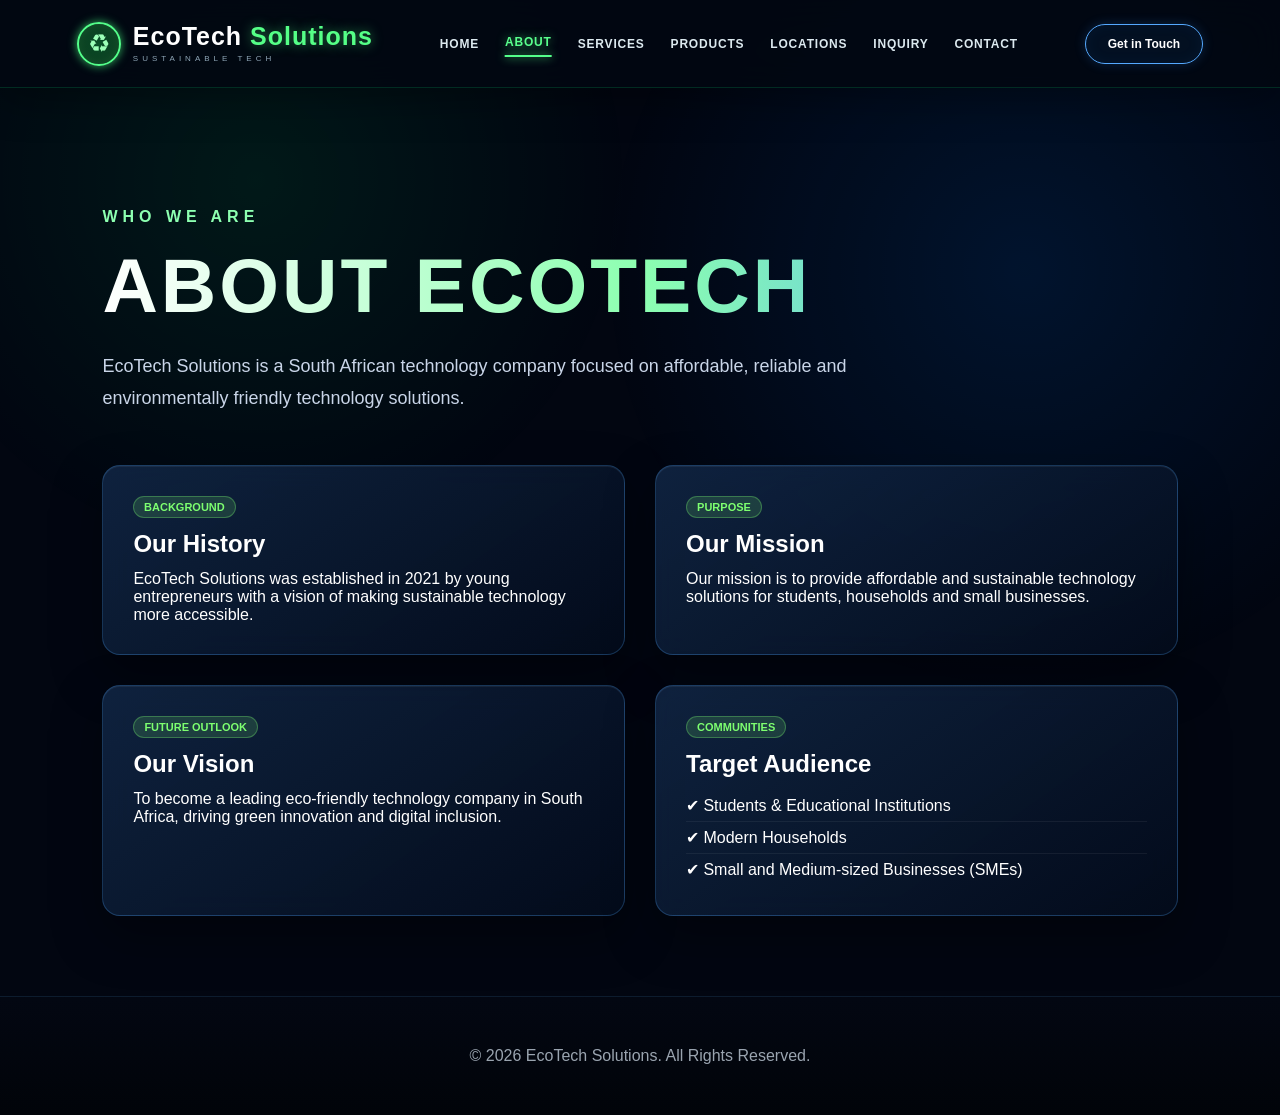
==== commit 5ce071d2: "Add files via upload" ====
--- a/about.html
+++ b/about.html
@@ -1,78 +1,89 @@
 <!DOCTYPE html>
 <html lang="en">
 <head>
-    <link rel="stylesheet" href="style.css">
     <meta charset="UTF-8">
     <meta name="viewport" content="width=device-width, initial-scale=1.0">
     <title>About - EcoTech Solutions</title>
+    <link rel="stylesheet" href="style.css">
 </head>
 <body>
 
-    <header>
-        <h1>About EcoTech Solutions</h1>
+    <header class="site-header">
+        <div class="brand">
+            <div class="logo-circle">♻</div>
+            <div>
+                <h1>EcoTech <span>Solutions</span></h1>
+                <small>SUSTAINABLE TECH</small>
+            </div>
+        </div>
 
         <nav>
-            <a href="index.html">Home</a> |
-            <a href="about.html">About</a> |
-            <a href="services.html">Services</a> |
-            <a href="products.html">Products</a> |
-            <a href="locations.html">Locations</a> |
-            <a href="inquiry.html">Inquiry</a> |
+            <a href="index.html">Home</a>
+            <a href="about.html" class="active">About</a>
+            <a href="services.html">Services</a>
+            <a href="products.html">Products</a>
+            <a href="locations.html">Locations</a>
+            <a href="inquiry.html">Inquiry</a>
             <a href="contact.html">Contact</a>
         </nav>
+        
+        <a href="inquiry.html" class="header-button">Get in Touch</a>
     </header>
 
-<main class="page-content">
+    <main class="page-content">
+        <p class="page-subtitle">WHO WE ARE</p>
+        <h1 class="page-title">ABOUT ECOTECH</h1>
+        <p class="page-description">
+            EcoTech Solutions is a South African technology company focused on
+            affordable, reliable and environmentally friendly technology solutions.
+        </p>
 
-    <p class="page-subtitle">WHO WE ARE</p>
+        <div class="content-grid">
 
-    <h1 class="page-title">About EcoTech</h1>
+            <div class="content-card" data-tilt>
+                <div class="product-badge">Background</div>
+                <h2>Our History</h2>
+                <p>
+                    EcoTech Solutions was established in 2021 by young entrepreneurs
+                    with a vision of making sustainable technology more accessible.
+                </p>
+            </div>
 
-    <p class="page-description">
-        EcoTech Solutions is a South African technology company focused on
-        affordable, reliable and environmentally friendly technology solutions.
-    </p>
+            <div class="content-card" data-tilt>
+                <div class="product-badge">Purpose</div>
+                <h2>Our Mission</h2>
+                <p>
+                    Our mission is to provide affordable and sustainable technology
+                    solutions for students, households and small businesses.
+                </p>
+            </div>
 
-    <div class="content-grid">
+            <div class="content-card" data-tilt>
+                <div class="product-badge">Future Outlook</div>
+                <h2>Our Vision</h2>
+                <p>
+                    To become a leading eco-friendly technology company in South Africa, 
+                    driving green innovation and digital inclusion.
+                </p>
+            </div>
 
-        <div class="content-card">
-            <h2>Our History</h2>
-            <p>
-                EcoTech Solutions was established in 2021 by young entrepreneurs
-                with a vision of making sustainable technology more accessible.
-            </p>
+            <div class="content-card" data-tilt>
+                <div class="product-badge">Communities</div>
+                <h2>Target Audience</h2>
+                <ul style="list-style-type: none; padding-left: 0; margin-top: 10px;">
+                    <li style="padding: 6px 0; border-bottom: 1px solid rgba(255,255,255,0.06);">✔ Students & Educational Institutions</li>
+                    <li style="padding: 6px 0; border-bottom: 1px solid rgba(255,255,255,0.06);">✔ Modern Households</li>
+                    <li style="padding: 6px 0;">✔ Small and Medium-sized Businesses (SMEs)</li>
+                </ul>
+            </div>
+
         </div>
+    </main>
 
-        <div class="content-card">
-            <h2>Our Mission</h2>
-            <p>
-                Our mission is to provide affordable and sustainable technology
-                solutions for students, households and small businesses.
-            </p>
-        </div>
-
-        <div class="content-card">
-            <h2>Our Vision</h2>
-            <p>
-                To become a leading eco-friendly technology company in South Africa.
-            </p>
-        </div>
-
-        <div class="content-card">
-            <h2>Target Audience</h2>
-            <ul>
-                <li>Students</li>
-                <li>Households</li>
-                <li>Small and Medium-sized Businesses</li>
-            </ul>
-        </div>
-
-    </div>
-
-</main>
     <footer>
-        <p>&copy; 2026 EcoTech Solutions.</p>
+        <p>&copy; 2026 EcoTech Solutions. All Rights Reserved.</p>
     </footer>
 
+    <script src="script.js"></script>
 </body>
 </html>
--- a/style.css
+++ b/style.css
@@ -27,7 +27,7 @@
     z-index: -1;
 }
 
-.site-header {
+header, .site-header {
     width: 100%;
     min-height: 88px;
     padding: 16px 6%;
@@ -64,7 +64,8 @@
     box-shadow:
         0 0 10px rgba(70, 255, 130, 0.7),
         inset 0 0 15px rgba(70, 255, 130, 0.3);
-    transform: translateZ(20px);
+    transform-style: preserve-3d;
+    animation: logoFloat 4s ease-in-out infinite;
 }
 
 .brand h1 {
@@ -103,7 +104,7 @@
     text-transform: uppercase;
     position: relative;
     padding: 10px 0;
-    transition: 0.3s ease;
+    transition: color 0.3s ease, transform 0.3s ease;
 }
 
 nav a::after {
@@ -116,16 +117,16 @@
     background: #54ff8a;
     box-shadow: 0 0 10px #54ff8a;
     transform: translateX(-50%);
-    transition: 0.3s ease;
-}
-
-nav a:hover {
+    transition: width 0.3s ease;
+}
+
+nav a:hover, nav a.active {
     color: #59ff8d;
     text-shadow: 0 0 10px rgba(80, 255, 130, 0.6);
     transform: translateY(-2px);
 }
 
-nav a:hover::after {
+nav a:hover::after, nav a.active::after {
     width: 100%;
 }
 
@@ -167,6 +168,7 @@
     padding: 90px 8%;
     overflow: hidden;
     isolation: isolate;
+    perspective: 1200px;
     background-image:
         linear-gradient(
             90deg,
@@ -190,17 +192,7 @@
         radial-gradient(circle at 75% 50%, rgba(0, 115, 255, 0.18), transparent 35%),
         radial-gradient(circle at 25% 60%, rgba(0, 255, 120, 0.08), transparent 30%);
     pointer-events: none;
-}
-
-.hero::after {
-    content: "";
-    position: absolute;
-    inset: 0;
-    z-index: -1;
-    background:
-        linear-gradient(180deg, rgba(0, 0, 0, 0.15), transparent 35%, rgba(0, 0, 0, 0.35)),
-        linear-gradient(90deg, rgba(0, 0, 0, 0.2), transparent 70%);
-    pointer-events: none;
+    animation: blueGlow 7s ease-in-out infinite alternate;
 }
 
 .hero-content {
@@ -218,6 +210,7 @@
     letter-spacing: 5px;
     margin-bottom: 20px;
     text-shadow: 0 0 15px rgba(80, 255, 130, 0.7);
+    transform: translateZ(35px);
 }
 
 .hero h2 {
@@ -228,6 +221,7 @@
     font-weight: 900;
     letter-spacing: -3px;
     text-transform: uppercase;
+    transform: translateZ(45px);
     text-shadow:
         0 4px 0 rgba(0, 0, 0, 0.3),
         0 10px 30px rgba(0, 0, 0, 0.5);
@@ -250,6 +244,7 @@
 .hero h2 span {
     display: block;
     color: #8aff9e;
+    transform: translateZ(15px);
     text-shadow:
         0 0 8px rgba(90, 255, 130, 0.7),
         0 0 25px rgba(50, 255, 120, 0.35),
@@ -262,6 +257,7 @@
     color: #d3e0e7;
     font-size: 16px;
     line-height: 1.7;
+    transform: translateZ(30px);
     text-shadow: 0 2px 8px #000;
 }
 
@@ -271,6 +267,7 @@
     gap: 16px;
     margin-left: 28px;
     perspective: 800px;
+    transform: translateZ(50px);
 }
 
 .btn {
@@ -285,559 +282,54 @@
     font-weight: 800;
     letter-spacing: 1px;
     text-transform: uppercase;
+    position: relative;
+    overflow: hidden;
+    transform-style: preserve-3d;
     transition: 0.35s ease;
-    position: relative;
-    transform-style: preserve-3d;
+}
+
+.btn::before {
+    content: "";
+    position: absolute;
+    top: 0;
+    left: -120%;
+    width: 70%;
+    height: 100%;
+    background: linear-gradient(90deg, transparent, rgba(255, 255, 255, 0.5), transparent);
+    transform: skewX(-25deg);
+    transition: left 0.6s ease;
+}
+
+.btn:hover::before {
+    left: 150%;
 }
 
 .btn-primary {
     color: #04110a;
     background: linear-gradient(135deg, #a4ffb5, #52e982);
     border: 1px solid #b5ffc4;
-    box-shadow:
-        0 10px 25px rgba(50, 255, 120, 0.2),
-        0 0 20px rgba(50, 255, 120, 0.15);
+    box-shadow: 0 10px 25px rgba(50, 255, 120, 0.2), 0 0 20px rgba(50, 255, 120, 0.15);
 }
 
 .btn-primary:hover {
-    transform: translateY(-6px) rotateX(8deg) scale(1.04);
-    box-shadow:
-        0 18px 35px rgba(50, 255, 120, 0.3),
-        0 0 30px rgba(50, 255, 120, 0.4);
+    transform: translateY(-6px) translateZ(15px) rotateX(8deg) scale(1.04);
+    box-shadow: 0 18px 35px rgba(50, 255, 120, 0.3), 0 0 30px rgba(50, 255, 120, 0.4);
 }
 
 .btn-outline {
     color: #ffffff;
     background: rgba(5, 30, 55, 0.35);
     border: 1px solid #37bfff;
-    box-shadow:
-        inset 0 0 15px rgba(30, 170, 255, 0.08),
-        0 0 12px rgba(30, 170, 255, 0.12);
+    box-shadow: inset 0 0 15px rgba(30, 170, 255, 0.08), 0 0 12px rgba(30, 170, 255, 0.12);
 }
 
 .btn-outline:hover {
     color: #ffffff;
     background: rgba(0, 125, 220, 0.3);
-    transform: translateY(-6px) rotateX(8deg) scale(1.04);
-    box-shadow:
-        0 18px 35px rgba(0, 140, 255, 0.25),
-        0 0 25px rgba(0, 170, 255, 0.35);
-}
-
-section:not(.hero) {
-    padding: 90px 8%;
-    background: #030914;
-}
-
-section:not(.hero) h1,
-section:not(.hero) h2 {
-    color: #ffffff;
-    margin-bottom: 20px;
-}
-
-section:not(.hero) p {
-    color: #b8c9d2;
-    line-height: 1.7;
-}
-
-.card,
-.service-card,
-.product-card {
-    background: linear-gradient(
-        145deg,
-        rgba(15, 45, 65, 0.8),
-        rgba(3, 12, 25, 0.9)
-    );
-    border: 1px solid rgba(80, 255, 140, 0.18);
-    border-radius: 18px;
-    padding: 28px;
-    box-shadow:
-        0 15px 40px rgba(0, 0, 0, 0.35),
-        inset 0 1px 0 rgba(255, 255, 255, 0.05);
-    transform-style: preserve-3d;
-    transition: 0.4s ease;
-}
-
-.card:hover,
-.service-card:hover,
-.product-card:hover {
-    transform: translateY(-10px) rotateX(3deg) rotateY(-3deg);
-    border-color: rgba(80, 255, 140, 0.5);
-    box-shadow:
-        0 25px 55px rgba(0, 0, 0, 0.5),
-        0 0 25px rgba(50, 255, 120, 0.12);
-}
-
-button,
-input,
-textarea,
-select {
-    font-family: inherit;
-}
-
-input,
-textarea,
-select {
-    width: 100%;
-    padding: 14px 16px;
-    margin-top: 8px;
-    color: #ffffff;
-    background: rgba(3, 15, 28, 0.9);
-    border: 1px solid rgba(80, 180, 255, 0.3);
-    border-radius: 8px;
-    outline: none;
-    transition: 0.3s ease;
-}
-
-input:focus,
-textarea:focus,
-select:focus {
-    border-color: #55ff8a;
-    box-shadow: 0 0 15px rgba(80, 255, 130, 0.15);
-}
-
-textarea {
-    min-height: 140px;
-    resize: vertical;
-}
-
-footer {
-    padding: 30px 8%;
-    text-align: center;
-    color: #8da2ad;
-    background: #01050b;
-    border-top: 1px solid rgba(80, 255, 130, 0.12);
-}
-
-@keyframes heroIn {
-    from {
-        opacity: 0;
-        transform: translateY(35px) translateZ(-40px);
-    }
-
-    to {
-        opacity: 1;
-        transform: translateY(0) translateZ(0);
-    }
-}
-
-@media (max-width: 1100px) {
-    .site-header {
-        padding: 15px 4%;
-    }
-
-    nav {
-        gap: 16px;
-    }
-
-    nav a {
-        font-size: 10px;
-    }
-
-    .hero {
-        padding: 80px 6%;
-    }
-}
-
-@media (max-width: 850px) {
-    .site-header {
-        flex-wrap: wrap;
-        justify-content: center;
-    }
-
-    .brand {
-        width: 100%;
-        justify-content: center;
-    }
-
-    nav {
-        order: 3;
-        width: 100%;
-        flex-wrap: wrap;
-    }
-
-    .header-button {
-        position: absolute;
-        right: 20px;
-        top: 18px;
-    }
-
-    .hero {
-        min-height: 720px;
-        padding: 70px 7%;
-        background-position: 65% center;
-    }
-
-    .hero h2 {
-        font-size: clamp(45px, 9vw, 70px);
-    }
-}
-
-@media (max-width: 600px) {
-    .site-header {
-        min-height: auto;
-        padding: 18px 5%;
-    }
-
-    .header-button {
-        display: none;
-    }
-
-    nav {
-        gap: 12px 18px;
-    }
-
-    nav a {
-        font-size: 9px;
-    }
-
-    .hero {
-        min-height: 700px;
-        padding: 60px 7%;
-        background-position: 62% center;
-    }
-
-    .hero h2 {
-        padding-left: 20px;
-        font-size: clamp(42px, 12vw, 62px);
-        letter-spacing: -2px;
-    }
-
-    .hero h2::before {
-        width: 4px;
-    }
-
-    .eyebrow {
-        font-size: 10px;
-        letter-spacing: 3px;
-    }
-
-    .hero-text {
-        margin-left: 20px;
-        font-size: 14px;
-    }
-
-    .hero-buttons {
-        margin-left: 20px;
-        flex-direction: column;
-        align-items: stretch;
-    }
-
-    .btn {
-        width: 100%;
-    }
-}
-.hero-content {
-    transform-style: preserve-3d;
-    perspective: 1000px;
-}
-
-.hero-content .eyebrow {
-    transform: translateZ(35px);
-}
-
-.hero h2 {
-    transform: translateZ(45px);
-    text-shadow:
-        0 2px 0 #b7c5ce,
-        0 5px 0 rgba(0, 40, 60, 0.7),
-        0 12px 25px rgba(0, 0, 0, 0.8),
-        0 0 30px rgba(70, 255, 140, 0.15);
-}
-
-.hero h2 span {
-    transform: translateZ(15px);
-    text-shadow:
-        0 2px 0 #3d9e55,
-        0 5px 0 rgba(0, 60, 30, 0.8),
-        0 0 15px rgba(80, 255, 130, 0.8),
-        0 0 35px rgba(80, 255, 130, 0.45);
-}
-
-.hero-text {
-    transform: translateZ(30px);
-}
-
-.hero-buttons {
-    transform: translateZ(50px);
-}
-
-.btn {
-    transform-style: preserve-3d;
-    transition: transform 0.35s ease, box-shadow 0.35s ease;
-}
-
-.btn-primary {
-    box-shadow:
-        0 5px 0 #25894b,
-        0 12px 25px rgba(0, 0, 0, 0.5),
-        0 0 25px rgba(70, 255, 130, 0.3);
-}
-
-.btn-primary:hover {
-    transform: translateY(-7px) translateZ(15px) rotateX(5deg);
-    box-shadow:
-        0 8px 0 #25894b,
-        0 20px 35px rgba(0, 0, 0, 0.6),
-        0 0 35px rgba(70, 255, 130, 0.6);
-}
-
-.btn-outline {
-    box-shadow:
-        0 5px 0 #075b91,
-        0 12px 25px rgba(0, 0, 0, 0.5),
-        0 0 20px rgba(30, 170, 255, 0.25);
-}
-
-.btn-outline:hover {
-    transform: translateY(-7px) translateZ(15px) rotateX(5deg);
-    box-shadow:
-        0 8px 0 #075b91,
-        0 20px 35px rgba(0, 0, 0, 0.6),
-        0 0 35px rgba(30, 180, 255, 0.6);
-}
-
-.hero::before {
-    animation: blueGlow 7s ease-in-out infinite alternate;
-}
-
-@keyframes blueGlow {
-    0% {
-        opacity: 0.45;
-        transform: scale(1);
-    }
-
-    100% {
-        opacity: 0.9;
-        transform: scale(1.08);
-    }
-}
-
-.logo-circle {
-    transform-style: preserve-3d;
-    animation: logoFloat 4s ease-in-out infinite;
-}
-
-@keyframes logoFloat {
-    0%,
-    100% {
-        transform: translateY(0) rotateY(0deg);
-    }
-
-    50% {
-        transform: translateY(-4px) rotateY(12deg);
-    }
-}
-.hero {
-    position: relative;
-    overflow: hidden;
-    isolation: isolate;
-    perspective: 1200px;
-}
-
-.hero::before {
-    content: "";
-    position: absolute;
-    inset: 0;
-    background:
-        radial-gradient(circle at 75% 45%, rgba(0, 120, 255, 0.35), transparent 35%),
-        radial-gradient(circle at 20% 80%, rgba(0, 255, 120, 0.12), transparent 30%);
-    z-index: -1;
-    pointer-events: none;
-}
-
-.hero::after {
-    content: "";
-    position: absolute;
-    width: 500px;
-    height: 500px;
-    right: -180px;
-    top: 50%;
-    transform: translateY(-50%) rotateX(55deg) rotateZ(-20deg);
-    border-radius: 50%;
-    background: radial-gradient(
-        circle,
-        rgba(0, 140, 255, 0.25),
-        rgba(0, 80, 255, 0.08) 45%,
-        transparent 70%
-    );
-    filter: blur(15px);
-    z-index: -1;
-    animation: heroGlow 6s ease-in-out infinite alternate;
-}
-
-.hero-content {
-    position: relative;
-    z-index: 2;
-    transform-style: preserve-3d;
-    animation: heroEntrance 1.2s ease-out;
-}
-
-.hero h2 {
-    text-shadow:
-        0 2px 0 rgba(255, 255, 255, 0.15),
-        0 8px 25px rgba(0, 100, 255, 0.25);
-    transform: translateZ(30px);
-}
-
-.hero h2 span {
-    text-shadow:
-        0 0 8px rgba(120, 255, 80, 0.8),
-        0 0 25px rgba(80, 255, 100, 0.45),
-        0 8px 25px rgba(0, 0, 0, 0.35);
-}
-
-.hero-buttons {
-    transform: translateZ(45px);
-}
-
-.btn {
-    position: relative;
-    overflow: hidden;
-    transform-style: preserve-3d;
-    transition:
-        transform 0.35s ease,
-        box-shadow 0.35s ease,
-        background 0.35s ease;
-}
-
-.btn::before {
-    content: "";
-    position: absolute;
-    top: 0;
-    left: -120%;
-    width: 70%;
-    height: 100%;
-    background: linear-gradient(
-        90deg,
-        transparent,
-        rgba(255, 255, 255, 0.5),
-        transparent
-    );
-    transform: skewX(-25deg);
-    transition: left 0.6s ease;
-}
-
-.btn:hover::before {
-    left: 150%;
-}
-
-.btn:hover {
-    transform: translateY(-6px) translateZ(20px);
-}
-
-.btn-primary:hover {
-    box-shadow:
-        0 12px 30px rgba(80, 255, 120, 0.35),
-        0 0 25px rgba(80, 255, 120, 0.2);
-}
-
-.btn-outline:hover {
-    box-shadow:
-        0 12px 30px rgba(0, 140, 255, 0.35),
-        0 0 25px rgba(0, 140, 255, 0.2);
-}
-
-nav a {
-    position: relative;
-    transition:
-        color 0.3s ease,
-        transform 0.3s ease;
-}
-
-nav a:hover {
-    transform: translateY(-3px);
-}
-
-nav a::after {
-    content: "";
-    position: absolute;
-    left: 50%;
-    bottom: -8px;
-    width: 0;
-    height: 2px;
-    background: #7dff70;
-    box-shadow: 0 0 10px rgba(125, 255, 112, 0.8);
-    transform: translateX(-50%);
-    transition: width 0.3s ease;
-}
-
-nav a:hover::after {
-    width: 100%;
-}
-
-.header-button {
-    transform-style: preserve-3d;
-    transition:
-        transform 0.3s ease,
-        box-shadow 0.3s ease;
-}
-
-.header-button:hover {
-    transform: translateY(-4px) translateZ(15px);
-    box-shadow:
-        0 8px 25px rgba(0, 140, 255, 0.25),
-        0 0 15px rgba(80, 255, 120, 0.15);
-}
-
-.brand {
-    transform-style: preserve-3d;
-    transition: transform 0.35s ease;
-}
-
-.brand:hover {
-    transform: translateZ(20px) rotateY(-4deg);
-}
-
-.logo-circle {
-    box-shadow:
-        0 0 10px rgba(100, 255, 100, 0.45),
-        0 0 25px rgba(0, 150, 255, 0.2);
-    transition:
-        transform 0.4s ease,
-        box-shadow 0.4s ease;
-}
-
-.brand:hover .logo-circle {
-    transform: rotate(15deg) scale(1.08);
-    box-shadow:
-        0 0 15px rgba(100, 255, 100, 0.7),
-        0 0 35px rgba(0, 150, 255, 0.3);
-}
-
-@keyframes heroGlow {
-    0% {
-        transform: translateY(-50%) rotateX(55deg) rotateZ(-20deg) scale(0.95);
-        opacity: 0.65;
-    }
-
-    100% {
-        transform: translateY(-50%) rotateX(55deg) rotateZ(-20deg) scale(1.08);
-        opacity: 1;
-    }
-}
-
-@keyframes heroEntrance {
-    0% {
-        opacity: 0;
-        transform: translateY(35px) translateZ(-50px);
-    }
-
-    100% {
-        opacity: 1;
-        transform: translateY(0) translateZ(0);
-    }
-}
-
-@media (prefers-reduced-motion: reduce) {
-    *,
-    *::before,
-    *::after {
-        animation-duration: 0.01ms !important;
-        animation-iteration-count: 1 !important;
-        transition-duration: 0.01ms !important;
-    }
-}
+    transform: translateY(-6px) translateZ(15px) rotateX(8deg) scale(1.04);
+    box-shadow: 0 18px 35px rgba(0, 140, 255, 0.25), 0 0 25px rgba(0, 170, 255, 0.35);
+}
+
 section:not(.hero) {
     position: relative;
     padding: 90px 8%;
@@ -868,15 +360,8 @@
 section:not(.hero) h1,
 section:not(.hero) h2 {
     color: #f4f8ff;
+    margin-bottom: 20px;
     text-shadow: 0 5px 20px rgba(0, 130, 255, 0.2);
-}
-
-section:not(.hero) h2 span,
-section:not(.hero) h1 span {
-    color: #7dff70;
-    text-shadow:
-        0 0 10px rgba(125, 255, 112, 0.5),
-        0 0 25px rgba(125, 255, 112, 0.2);
 }
 
 section:not(.hero) p {
@@ -884,31 +369,73 @@
     line-height: 1.8;
 }
 
+/* Page Standard Layouts */
+.page-content {
+    min-height: calc(100vh - 160px);
+    padding: 120px 8% 80px;
+    position: relative;
+    overflow: hidden;
+}
+
+.page-title {
+    font-size: clamp(42px, 6vw, 80px);
+    font-weight: 900;
+    text-transform: uppercase;
+    letter-spacing: 3px;
+    margin-bottom: 20px;
+    background: linear-gradient(90deg, #ffffff, #8cffb0, #4da6ff);
+    -webkit-background-clip: text;
+    -webkit-text-fill-color: transparent;
+    position: relative;
+    z-index: 2;
+}
+
+.page-subtitle {
+    color: #8cffb0;
+    text-transform: uppercase;
+    letter-spacing: 5px;
+    font-weight: 700;
+    margin-bottom: 15px;
+    position: relative;
+    z-index: 2;
+}
+
+.page-description {
+    max-width: 800px;
+    color: #c9d5e8;
+    font-size: 18px;
+    line-height: 1.8;
+    margin-bottom: 50px;
+    position: relative;
+    z-index: 2;
+}
+
+.content-grid {
+    display: grid;
+    grid-template-columns: repeat(2, 1fr);
+    gap: 30px;
+    perspective: 1000px;
+    position: relative;
+    z-index: 2;
+}
+
+/* 3D Universal Card Styles & Product Grid Support */
 .card,
 .service-card,
 .product-card,
 .location-card,
 .feature-card,
-.about-card {
-    position: relative;
-    background:
-        linear-gradient(
-            145deg,
-            rgba(20, 45, 80, 0.72),
-            rgba(3, 12, 28, 0.9)
-        );
-    border: 1px solid rgba(80, 170, 255, 0.2);
+.about-card,
+.content-card {
+    position: relative;
+    background: linear-gradient(145deg, rgba(20, 45, 80, 0.72), rgba(3, 12, 28, 0.9));
+    border: 1px solid rgba(80, 170, 255, 0.25);
     border-radius: 18px;
     padding: 30px;
-    box-shadow:
-        0 20px 50px rgba(0, 0, 0, 0.35),
-        inset 0 1px 0 rgba(255, 255, 255, 0.06);
+    box-shadow: 0 20px 50px rgba(0, 0, 0, 0.35), inset 0 1px 0 rgba(255, 255, 255, 0.06);
     backdrop-filter: blur(14px);
     transform-style: preserve-3d;
-    transition:
-        transform 0.4s ease,
-        border-color 0.4s ease,
-        box-shadow 0.4s ease;
+    transition: transform 0.15s ease-out, border-color 0.3s ease, box-shadow 0.3s ease;
 }
 
 .card:hover,
@@ -916,100 +443,45 @@
 .product-card:hover,
 .location-card:hover,
 .feature-card:hover,
-.about-card:hover {
-    transform: translateY(-12px) rotateX(3deg) rotateY(-3deg);
-    border-color: rgba(125, 255, 112, 0.55);
-    box-shadow:
-        0 30px 70px rgba(0, 0, 0, 0.5),
-        0 0 30px rgba(0, 120, 255, 0.12),
-        inset 0 1px 0 rgba(255, 255, 255, 0.1);
-}
-
-.card::before,
-.service-card::before,
-.product-card::before,
-.location-card::before,
-.feature-card::before,
-.about-card::before {
-    content: "";
-    position: absolute;
-    inset: 0;
-    border-radius: inherit;
-    background: linear-gradient(
-        135deg,
-        rgba(255, 255, 255, 0.08),
-        transparent 35%
-    );
-    pointer-events: none;
-}
-
-.card h3,
-.service-card h3,
-.product-card h3,
-.location-card h3,
-.feature-card h3,
-.about-card h3 {
+.about-card:hover,
+.content-card:hover {
+    border-color: rgba(125, 255, 112, 0.6);
+    box-shadow: 0 30px 70px rgba(0, 0, 0, 0.5), 0 0 30px rgba(0, 120, 255, 0.15);
+}
+
+.card h2, .card h3,
+.service-card h2, .service-card h3,
+.product-card h2, .product-card h3,
+.content-card h2, .content-card h3 {
     color: #ffffff;
     margin-bottom: 12px;
-}
-
-.card:hover h3,
-.service-card:hover h3,
-.product-card:hover h3,
-.location-card:hover h3,
-.feature-card:hover h3,
-.about-card:hover h3 {
-    color: #9cff91;
-}
-
-.card a,
-.service-card a,
-.product-card a,
-.location-card a {
+    transform: translateZ(25px);
+}
+
+.card p, .service-card p, .product-card p, .content-card p {
+    transform: translateZ(15px);
+}
+
+.product-badge {
     display: inline-block;
-    margin-top: 15px;
+    background: rgba(125, 255, 112, 0.15);
     color: #7dff70;
-    text-decoration: none;
-    font-weight: 700;
-    transition: transform 0.3s ease;
-}
-
-.card a:hover,
-.service-card a:hover,
-.product-card a:hover,
-.location-card a:hover {
-    transform: translateX(6px);
-}
-
-img {
-    max-width: 100%;
-    height: auto;
-    border-radius: 16px;
-    transition:
-        transform 0.5s ease,
-        filter 0.5s ease;
-}
-
-.card:hover img,
-.service-card:hover img,
-.product-card:hover img,
-.location-card:hover img {
-    transform: scale(1.04) translateZ(20px);
-    filter: brightness(1.08) saturate(1.1);
-}
-
+    font-size: 11px;
+    font-weight: 800;
+    text-transform: uppercase;
+    padding: 4px 10px;
+    border-radius: 20px;
+    margin-bottom: 12px;
+    border: 1px solid rgba(125, 255, 112, 0.3);
+}
+
+/* Forms & Inputs */
 form {
-    background: linear-gradient(
-        145deg,
-        rgba(12, 35, 65, 0.75),
-        rgba(2, 10, 25, 0.9)
-    );
+    background: linear-gradient(145deg, rgba(12, 35, 65, 0.75), rgba(2, 10, 25, 0.9));
     border: 1px solid rgba(80, 170, 255, 0.2);
     border-radius: 20px;
     padding: 35px;
-    box-shadow:
-        0 25px 60px rgba(0, 0, 0, 0.4),
-        inset 0 1px 0 rgba(255, 255, 255, 0.05);
+    box-shadow: 0 25px 60px rgba(0, 0, 0, 0.4);
     backdrop-filter: blur(15px);
 }
 
@@ -1025,19 +497,14 @@
     border: 1px solid rgba(80, 170, 255, 0.25);
     border-radius: 10px;
     outline: none;
-    transition:
-        border-color 0.3s ease,
-        box-shadow 0.3s ease,
-        transform 0.3s ease;
+    transition: border-color 0.3s ease, box-shadow 0.3s ease, transform 0.3s ease;
 }
 
 input:focus,
 textarea:focus,
 select:focus {
     border-color: #7dff70;
-    box-shadow:
-        0 0 0 3px rgba(125, 255, 112, 0.08),
-        0 0 20px rgba(80, 180, 255, 0.15);
+    box-shadow: 0 0 0 3px rgba(125, 255, 112, 0.08), 0 0 20px rgba(80, 180, 255, 0.15);
     transform: translateY(-2px);
 }
 
@@ -1046,13 +513,14 @@
     font-weight: 600;
 }
 
+/* Footer */
 footer {
     position: relative;
-    background:
-        linear-gradient(180deg, #030712, #010409);
+    background: linear-gradient(180deg, #030712, #010409);
     border-top: 1px solid rgba(80, 170, 255, 0.15);
     padding: 50px 8%;
     color: rgba(220, 232, 245, 0.7);
+    text-align: center;
 }
 
 footer a {
@@ -1065,481 +533,154 @@
     color: #7dff70;
 }
 
+/* PART 3: ANIMATIONS */
+.ecotech-particles {
+    position: absolute;
+    inset: 0;
+    z-index: 1;
+    overflow: hidden;
+    pointer-events: none;
+}
+
+.ecotech-particle {
+    position: absolute;
+    width: var(--particle-size, 3px);
+    height: var(--particle-size, 3px);
+    border-radius: 50%;
+    background: #70ff9b;
+    box-shadow: 0 0 8px #70ff9b, 0 0 18px rgba(0, 180, 255, 0.8);
+    opacity: 0;
+    animation: particleFloat 7s ease-in-out infinite;
+}
+
+.interactive-3d {
+    transform-style: preserve-3d;
+    will-change: transform;
+}
+
+.reveal-on-scroll {
+    opacity: 0;
+    transform: translateY(35px);
+    transition: opacity 0.7s ease, transform 0.7s ease;
+}
+
+.reveal-on-scroll.is-visible {
+    opacity: 1;
+    transform: translateY(0);
+}
+
+.back-to-top {
+    position: fixed;
+    right: 25px;
+    bottom: 25px;
+    z-index: 1000;
+    width: 48px;
+    height: 48px;
+    border: 1px solid #69ff9b;
+    border-radius: 50%;
+    color: #06130b;
+    background: linear-gradient(135deg, #a4ffb5, #52e982);
+    font-size: 25px;
+    font-weight: bold;
+    cursor: pointer;
+    opacity: 0;
+    visibility: hidden;
+    transform: translateY(15px);
+    transition: 0.3s ease;
+    box-shadow: 0 0 20px rgba(70, 255, 130, 0.3);
+}
+
+.back-to-top.show {
+    opacity: 1;
+    visibility: visible;
+    transform: translateY(0);
+}
+
+.back-to-top:hover {
+    transform: translateY(-5px);
+    box-shadow: 0 0 28px rgba(70, 255, 130, 0.6);
+}
+
+/* Keyframes */
+@keyframes particleFloat {
+    0% { opacity: 0; transform: translate3d(0, 20px, 0) scale(0.5); }
+    30% { opacity: 0.9; }
+    70% { opacity: 0.7; }
+    100% { opacity: 0; transform: translate3d(35px, -100px, 0) scale(1.4); }
+}
+
+@keyframes heroIn {
+    from { opacity: 0; transform: translateY(35px) translateZ(-40px); }
+    to { opacity: 1; transform: translateY(0) translateZ(0); }
+}
+
+@keyframes blueGlow {
+    0% { opacity: 0.45; transform: scale(1); }
+    100% { opacity: 0.9; transform: scale(1.08); }
+}
+
+@keyframes logoFloat {
+    0%, 100% { transform: translateY(0) rotateY(0deg); }
+    50% { transform: translateY(-4px) rotateY(12deg); }
+}
+
+/* Responsive Media Queries */
 @media (max-width: 900px) {
-    section:not(.hero) {
-        padding: 70px 5%;
+    .site-header { flex-wrap: wrap; justify-content: center; }
+    .brand { width: 100%; justify-content: center; }
+    nav { width: 100%; flex-wrap: wrap; gap: 16px; }
+    .content-grid { grid-template-columns: 1fr !important; }
+    section:not(.hero) { padding: 70px 5%; }
+}
+
+@media (max-width: 600px) {
+    nav a { font-size: 9px; }
+    .hero { min-height: 700px; padding: 60px 7%; }
+    .hero h2 { font-size: clamp(42px, 12vw, 62px); }
+    .hero-buttons { flex-direction: column; align-items: stretch; margin-left: 20px; }
+    .btn { width: 100%; }
+}
+
+@media (prefers-reduced-motion: reduce) {
+    *, *::before, *::after {
+        animation-duration: 0.01ms !important;
+        animation-iteration-count: 1 !important;
+        transition-duration: 0.01ms !important;
     }
-
-    .card,
-    .service-card,
-    .product-card,
-    .location-card,
-    .feature-card,
-    .about-card {
-        padding: 24px;
-    }
-}
-
-@media (max-width: 600px) {
-    section:not(.hero) {
-        padding: 55px 5%;
-    }
-
-    form {
-        padding: 22px;
-    }
-
-    .card:hover,
-    .service-card:hover,
-    .product-card:hover,
-    .location-card:hover,
-    .feature-card:hover,
-    .about-card:hover {
-        transform: translateY(-6px);
-    }
-}
-/* =========================================
-   RESPONSIVE DESIGN
-   ========================================= */
-
-/* Tablet */
-@media (max-width: 1024px) {
-
-    .container {
-        width: 90%;
-        margin: auto;
-    }
-
-    nav ul {
-        gap: 18px;
-    }
-
-    .hero {
-        min-height: 80vh;
-        padding: 80px 5%;
-    }
-
-    .hero h1 {
-        font-size: 4rem;
-    }
-
-    .hero p {
-        max-width: 600px;
-    }
-
-    .services-grid,
-    .products-grid {
-        grid-template-columns: repeat(2, 1fr);
-    }
-}
-
-
-/* Mobile */
-@media (max-width: 768px) {
-
-    body {
-        overflow-x: hidden;
-    }
-
-    header {
-        padding: 15px 20px;
-    }
-
-    nav ul {
-        flex-direction: column;
-        gap: 12px;
-        text-align: center;
-    }
-
-    nav {
-        display: none;
-    }
-
-    .hero {
-        min-height: auto;
-        padding: 100px 25px 60px;
-        text-align: left;
-    }
-
-    .hero h1 {
-        font-size: 2.8rem;
-        line-height: 1.05;
-    }
-
-    .hero p {
-        font-size: 1rem;
-        line-height: 1.6;
-    }
-
-    .hero-buttons {
-        display: flex;
-        flex-direction: column;
-        gap: 12px;
-        align-items: flex-start;
-    }
-
-    .hero-buttons a {
-        width: 100%;
-        max-width: 250px;
-        text-align: center;
-    }
-
-    .services-grid,
-    .products-grid {
-        grid-template-columns: 1fr;
-    }
-
-    .about-content {
-        grid-template-columns: 1fr;
-    }
-
-    .contact-container {
-        grid-template-columns: 1fr;
-    }
-
-    img {
-        max-width: 100%;
-        height: auto;
-    }
-}
-
-
-/* Small mobile phones */
-@media (max-width: 480px) {
-
-    .hero {
-        padding: 80px 20px 50px;
-    }
-
-    .hero h1 {
-        font-size: 2.2rem;
-    }
-
-    .hero p {
-        font-size: 0.95rem;
-    }
-
-    h2 {
-        font-size: 1.8rem;
-    }
-
-    .btn {
-        width: 100%;
-    }
-}
-.page-content {
-    min-height: calc(100vh - 160px);
-    padding: 120px 8% 80px;
-    position: relative;
+}
+/* ======================================================
+   PART 3: 3D GLOBE WRAPPER & CONTAINER STYLING
+   ====================================================== */
+.globe-wrapper {
+    position: relative;
+    width: 100%;
+    max-width: 950px;
+    height: 500px;
+    margin: 30px auto 0;
+    border: 1px solid rgba(80, 170, 255, 0.35);
+    border-radius: 20px;
+    background: radial-gradient(circle at center, rgba(5, 25, 55, 0.8), rgba(2, 7, 18, 0.95));
+    box-shadow: 0 20px 50px rgba(0, 0, 0, 0.6), inset 0 0 30px rgba(0, 229, 255, 0.08);
     overflow: hidden;
 }
 
-.page-content::before {
-    content: "";
-    position: absolute;
-    width: 500px;
-    height: 500px;
-    background: radial-gradient(circle, rgba(0, 255, 120, 0.16), transparent 70%);
-    top: 10%;
-    right: -150px;
+#globe-container {
+    width: 100%;
+    height: 100%;
+    cursor: grab;
+}
+
+#globe-container:active {
+    cursor: grabbing;
+}
+
+.globe-instructions {
+    position: absolute;
+    bottom: 15px;
+    right: 20px;
+    font-size: 11px;
+    letter-spacing: 1px;
+    color: rgba(255, 255, 255, 0.5);
+    text-transform: uppercase;
     pointer-events: none;
-}
-
-.page-content::after {
-    content: "";
-    position: absolute;
-    width: 400px;
-    height: 400px;
-    background: radial-gradient(circle, rgba(0, 100, 255, 0.18), transparent 70%);
-    bottom: -150px;
-    left: -100px;
-    pointer-events: none;
-}
-
-.page-title {
-    font-size: clamp(42px, 6vw, 80px);
-    font-weight: 900;
-    text-transform: uppercase;
-    letter-spacing: 3px;
-    margin-bottom: 20px;
-    background: linear-gradient(90deg, #ffffff, #8cffb0, #4da6ff);
-    -webkit-background-clip: text;
-    -webkit-text-fill-color: transparent;
-    position: relative;
-    z-index: 2;
-}
-
-.page-subtitle {
-    color: #8cffb0;
-    text-transform: uppercase;
-    letter-spacing: 5px;
-    font-weight: 700;
-    margin-bottom: 15px;
-    position: relative;
-    z-index: 2;
-}
-
-.page-description {
-    max-width: 800px;
-    color: #c9d5e8;
-    font-size: 18px;
-    line-height: 1.8;
-    margin-bottom: 50px;
-    position: relative;
-    z-index: 2;
-}
-
-.content-grid {
-    display: grid;
-    grid-template-columns: repeat(2, 1fr);
-    gap: 30px;
-    position: relative;
-    z-index: 2;
-}
-
-.content-card {
-    padding: 35px;
-    border: 1px solid rgba(77, 166, 255, 0.35);
-    border-radius: 18px;
-    background: rgba(5, 15, 35, 0.72);
-    backdrop-filter: blur(12px);
-    box-shadow: 0 15px 40px rgba(0, 0, 0, 0.4);
-    transition: 0.4s ease;
-}
-
-.content-card:hover {
-    transform: translateY(-10px);
-    border-color: #8cffb0;
-    box-shadow:
-        0 20px 50px rgba(0, 0, 0, 0.5),
-        0 0 25px rgba(0, 255, 120, 0.2);
-}
-
-.content-card h2 {
-    color: #8cffb0;
-    font-size: 26px;
-    margin-bottom: 15px;
-}
-
-.content-card p {
-    color: #d5deec;
-    line-height: 1.7;
-}
-
-.content-card ul {
-    padding-left: 20px;
-    color: #d5deec;
-    line-height: 2;
-}
-
-.content-card li::marker {
-    color: #8cffb0;
-}
-
-.section-heading {
-    text-align: center;
-    font-size: 42px;
-    margin: 70px 0 35px;
-    color: #ffffff;
-}
-
-.highlight {
-    color: #8cffb0;
-}
-
-@media (max-width: 768px) {
-
-    .page-content {
-        padding: 100px 6% 60px;
-    }
-
-    .page-title {
-        font-size: 42px;
-        letter-spacing: 1px;
-    }
-
-    .page-subtitle {
-        font-size: 13px;
-        letter-spacing: 3px;
-    }
-
-    .page-description {
-        font-size: 16px;
-    }
-
-    .content-grid {
-        grid-template-columns: 1fr;
-    }
-
-    .content-card {
-        padding: 25px;
-    }
-
-    .section-heading {
-        font-size: 32px;
-    }
-}
-.location-map {
-    position: relative;
-    max-width: 1000px;
-    height: 600px;
-    margin: 50px auto;
-    border: 1px solid rgba(77, 166, 255, 0.4);
-    border-radius: 25px;
-    overflow: hidden;
-    background:
-        linear-gradient(rgba(0, 20, 50, 0.8), rgba(2, 8, 25, 0.95)),
-        radial-gradient(circle at center, rgba(0, 120, 255, 0.2), transparent 65%);
-    box-shadow:
-        0 0 40px rgba(0, 100, 255, 0.2),
-        inset 0 0 50px rgba(0, 255, 150, 0.05);
-}
-
-.location-map::before {
-    content: "";
-    position: absolute;
-    inset: 0;
-    background-image:
-        linear-gradient(rgba(80, 160, 255, 0.08) 1px, transparent 1px),
-        linear-gradient(90deg, rgba(80, 160, 255, 0.08) 1px, transparent 1px);
-    background-size: 40px 40px;
-}
-
-.map-title {
-    position: absolute;
-    top: 25px;
-    left: 30px;
-    z-index: 5;
-    display: flex;
-    flex-direction: column;
-}
-
-.map-title span {
-    color: #8cffb0;
-    font-size: 18px;
-    font-weight: 800;
-    letter-spacing: 4px;
-}
-
-.map-title small {
-    color: #ffffff;
-    letter-spacing: 3px;
-    margin-top: 5px;
-}
-
-.map-shape {
-    position: absolute;
-    width: 500px;
-    height: 520px;
-    left: 50%;
-    top: 55%;
-    transform: translate(-50%, -50%);
-    clip-path: polygon(
-        48% 2%,
-        67% 8%,
-        78% 20%,
-        88% 35%,
-        96% 52%,
-        88% 70%,
-        78% 82%,
-        65% 91%,
-        52% 98%,
-        42% 90%,
-        30% 80%,
-        22% 65%,
-        13% 53%,
-        18% 39%,
-        10% 27%,
-        24% 19%,
-        34% 8%
-    );
-    background: rgba(20, 80, 140, 0.35);
-    border: 2px solid rgba(80, 180, 255, 0.5);
-    box-shadow: 0 0 50px rgba(0, 120, 255, 0.25);
-}
-
-.map-marker {
-    position: absolute;
-    display: flex;
-    align-items: center;
-    gap: 10px;
-    z-index: 10;
-}
-
-.map-marker span {
-    width: 15px;
-    height: 15px;
-    background: #8cffb0;
-    border: 3px solid #0a1425;
-    border-radius: 50%;
-    box-shadow: 0 0 20px #8cffb0;
-}
-
-.map-marker strong {
-    display: block;
-    color: white;
-    font-size: 15px;
-}
-
-.map-marker small {
-    display: block;
-    color: #8cffb0;
-    font-size: 10px;
-    letter-spacing: 1px;
-}
-
-.johannesburg {
-    top: 27%;
-    right: 20%;
-}
-
-.pretoria {
-    top: 20%;
-    right: 19%;
-}
-
-.durban {
-    top: 50%;
-    right: 10%;
-}
-
-.capetown {
-    bottom: 12%;
-    left: 20%;
-}
-
-@media (max-width: 768px) {
-
-    .location-map {
-        height: 500px;
-    }
-
-    .map-shape {
-        width: 360px;
-        height: 400px;
-    }
-
-    .map-marker strong {
-        font-size: 12px;
-    }
-
-    .map-marker small {
-        font-size: 8px;
-    }
-
-    .johannesburg {
-        right: 5%;
-    }
-
-    .pretoria {
-        right: 4%;
-    }
-
-    .durban {
-        right: 2%;
-    }
-
-    .capetown {
-        left: 8%;
-    }
 }
